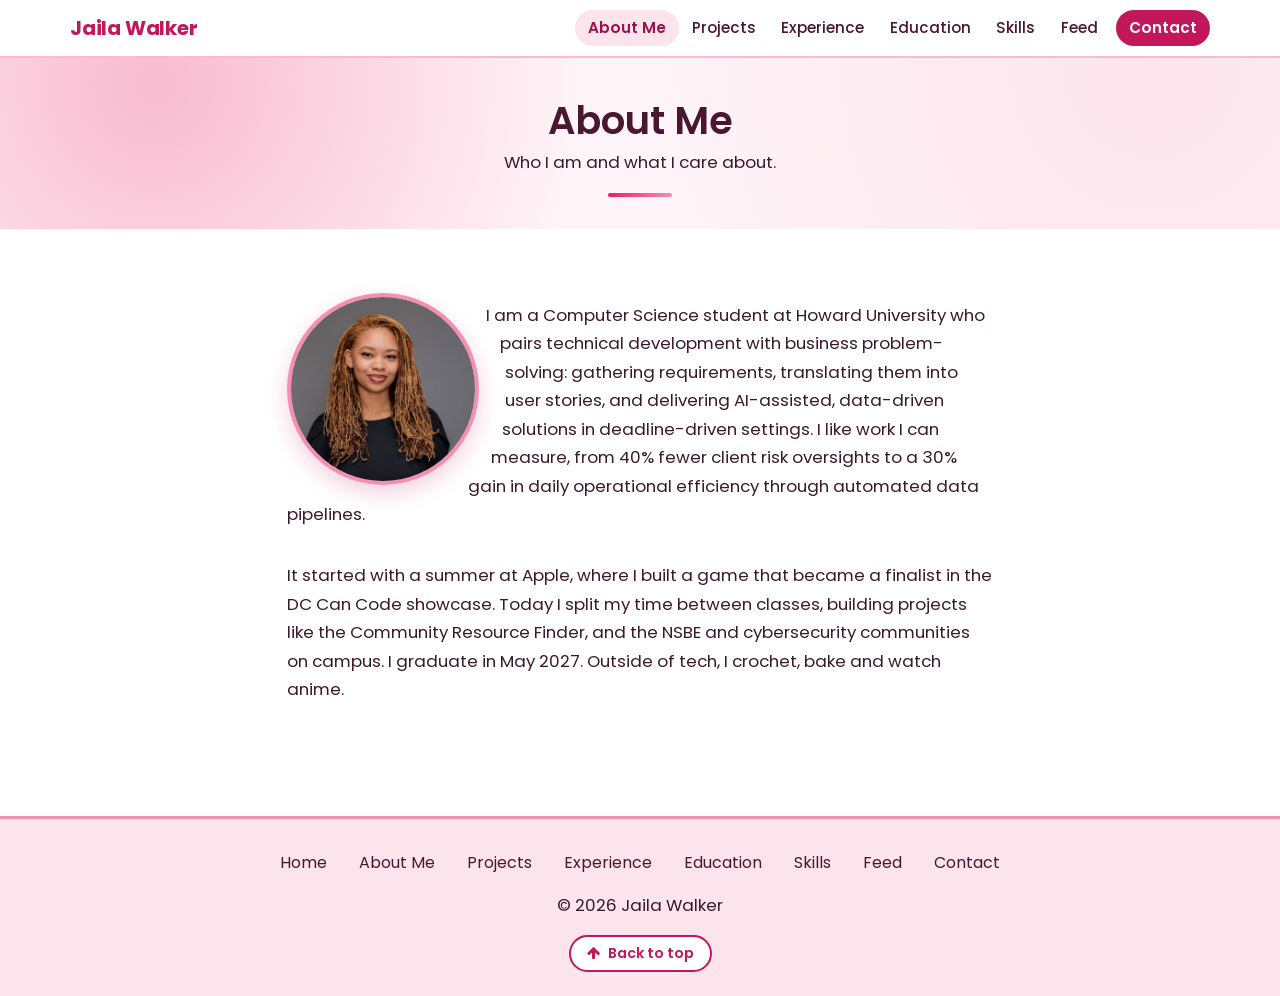
==== about.html @ 6f072544 "Split the site into one page per nav item and add Scheduling Central - New pages: about, projects, e" ====
<!doctype html>
<html lang="en">
  <head>
    <title>About Me – Jaila Walker</title>
    <meta charset="utf-8">
    <meta name="viewport" content="width=device-width, initial-scale=1, shrink-to-fit=no">
    <meta name="description" content="About Jaila Walker, a Computer Science student at Howard University who pairs technical development with business problem-solving.">
    <link rel="canonical" href="https://jailawalker.com/about.html">
    <meta property="og:title" content="About Me – Jaila Walker">
    <meta property="og:description" content="About Jaila Walker, a Computer Science student at Howard University who pairs technical development with business problem-solving.">
    <meta property="og:url" content="https://jailawalker.com/about.html">
    <meta property="og:type" content="website">

    <link rel="stylesheet" href="https://stackpath.bootstrapcdn.com/bootstrap/4.3.1/css/bootstrap.min.css" integrity="sha384-ggOyR0iXCbMQv3Xipma34MD+dH/1fQ784/j6cY/iJTQUOhcWr7x9JvoRxT2MZw1T" crossorigin="anonymous">
    <link rel="stylesheet" href="https://cdnjs.cloudflare.com/ajax/libs/font-awesome/4.7.0/css/font-awesome.min.css">
    <link rel="preconnect" href="https://fonts.googleapis.com">
    <link rel="preconnect" href="https://fonts.gstatic.com" crossorigin>
    <link href="https://fonts.googleapis.com/css2?family=Poppins:wght@400;500;600;700&display=swap" rel="stylesheet">
    <link rel="stylesheet" href="site.css">
  </head>
  <body id="top">
    <a class="skip" href="#main">Skip to content</a>

    <nav class="navbar navbar-expand sticky-top site-nav" aria-label="Primary">
      <div class="container">
        <a class="navbar-brand" href="index.html">Jaila Walker</a>
        <ul class="nav">
          <li class="nav-item"><a class="nav-link" href="about.html" aria-current="page">About Me</a></li>
          <li class="nav-item"><a class="nav-link" href="projects.html">Projects</a></li>
          <li class="nav-item"><a class="nav-link" href="experience.html">Experience</a></li>
          <li class="nav-item"><a class="nav-link" href="education.html">Education</a></li>
          <li class="nav-item"><a class="nav-link" href="skills.html">Skills</a></li>
          <li class="nav-item"><a class="nav-link" href="feed.html">Feed</a></li>
          <li class="nav-item"><a class="nav-link nav-cta" href="contact.html">Contact</a></li>
        </ul>
      </div>
    </nav>

    <header class="page-hero">
      <div class="container">
        <h1>About Me</h1>
        <p class="mb-3">Who I am and what I care about.</p>
        <div class="mx-auto heading-line"></div>
      </div>
    </header>

    <main id="main" class="page-body">
      <div class="container narrow py-3 about-text">
        <img class="portrait" src="pwebsite-images/headshot.jpg" alt="Portrait of Jaila Walker" width="800" height="1000">
        <p class="py-3">
          I am a Computer Science student at Howard University who pairs technical development with business
          problem-solving: gathering requirements, translating them into user stories, and delivering AI-assisted,
          data-driven solutions in deadline-driven settings. I like work I can measure, from 40% fewer client risk
          oversights to a 30% gain in daily operational efficiency through automated data pipelines.
        </p>
        <p class="pb-4">
          It started with a summer at Apple, where I built a game that became a finalist in the DC Can Code showcase.
          Today I split my time between classes, building projects like the Community Resource Finder, and the NSBE and
          cybersecurity communities on campus. I graduate in May 2027. Outside of tech, I crochet, bake and watch anime.
        </p>
      </div>
    
    </main>

    <footer>
      <div class="container text-center py-4">
        <ul class="nav justify-content-center">
          <li class="nav-item"><a class="nav-link" href="index.html">Home</a></li>
          <li class="nav-item"><a class="nav-link" href="about.html">About Me</a></li>
          <li class="nav-item"><a class="nav-link" href="projects.html">Projects</a></li>
          <li class="nav-item"><a class="nav-link" href="experience.html">Experience</a></li>
          <li class="nav-item"><a class="nav-link" href="education.html">Education</a></li>
          <li class="nav-item"><a class="nav-link" href="skills.html">Skills</a></li>
          <li class="nav-item"><a class="nav-link" href="feed.html">Feed</a></li>
          <li class="nav-item"><a class="nav-link" href="contact.html">Contact</a></li>
        </ul>
        <p class="mb-3 mt-2">&copy; 2026 Jaila Walker</p>
        <a class="btn-pink-outline btn-sm" href="#top"><i class="fa fa-arrow-up" aria-hidden="true"></i> Back to top</a>
      </div>
    </footer>
  </body>
</html>
---- site.css ----
:root {
  --plum: #4a1730;
  --text: #3b1a2b;
  --pink-900: #a0114a;
  --pink-600: #c2185b;
  --pink-500: #e91e63;
  --pink-300: #f48fb1;
  --pink-200: #f8bbd0;
  --pink-100: #fce4ec;
  --pink-50: #fff5f8;
}
html { scroll-behavior: smooth; scroll-padding-top: 4.5rem; }
html, body { width: 100%; margin: 0; padding: 0; overflow-x: hidden; }
body { font-family: "Poppins", system-ui, -apple-system, "Segoe UI", Roboto, Arial, sans-serif; color: var(--text); background: #fff; }
p { font-size: 1.05rem; line-height: 1.7; }
h1, h2, h3, h4, h5 { color: var(--plum); font-weight: 600; }
a { color: var(--pink-900); }
a:hover { color: var(--pink-600); }
:focus-visible { outline: 3px solid var(--pink-500); outline-offset: 2px; }

.skip { position: absolute; left: 1rem; top: -3rem; background: #fff; color: var(--plum); padding: .5rem .75rem; border: 1px solid var(--pink-200); z-index: 2000; }
.skip:focus { top: 1rem; }

/* ---- Navbar ---- */
.site-nav { background: rgba(255, 255, 255, .96); border-bottom: 2px solid var(--pink-200); padding-top: .5rem; padding-bottom: .5rem; }
.site-nav .container { justify-content: space-between; }
.site-nav .navbar-brand { font-weight: 700; color: var(--pink-600); font-size: 1.25rem; letter-spacing: -.01em; }
.site-nav .navbar-brand:hover { color: var(--pink-900); }
.site-nav .nav { flex-wrap: wrap; justify-content: flex-end; align-items: center; }
.site-nav .nav-link { color: var(--plum); font-size: .95rem; font-weight: 500; padding: .4rem .8rem; border-radius: 50rem; }
.site-nav .nav-link:hover { background: var(--pink-100); color: var(--pink-900); }
.site-nav .nav-link[aria-current="page"] { background: var(--pink-100); color: var(--pink-900); font-weight: 600; }
.site-nav .nav-cta { background: var(--pink-600); color: #fff; font-weight: 600; margin-left: .35rem; }
.site-nav .nav-cta:hover { background: var(--pink-900); color: #fff; }
@media (max-width: 860px) {
  .site-nav .nav-link { padding: .35rem .55rem; font-size: .88rem; }
}
@media (max-width: 720px) {
  .site-nav .navbar-brand { display: none; }
  .site-nav .container { justify-content: center; }
  .site-nav .nav { justify-content: center; }
}
@media (max-width: 576px) {
  .site-nav { padding-left: .25rem; padding-right: .25rem; }
  .site-nav .container { padding-left: 0; padding-right: 0; justify-content: center; }
  .site-nav .navbar-brand { display: none; }
  .site-nav .nav { justify-content: center; }
  .site-nav .nav-link { padding: .35rem .16rem; font-size: .66rem; }
  .site-nav .nav-cta { margin-left: 0; padding-left: .4rem; padding-right: .4rem; }
}

/* ---- Buttons ---- */
.btn-pink, .btn-pink-outline { display: inline-flex; align-items: center; justify-content: center; gap: .5rem; border: 2px solid var(--pink-600); border-radius: 50rem; font-weight: 600; padding: .6rem 1.5rem; text-decoration: none; transition: background-color .2s, color .2s, transform .2s, box-shadow .2s; }
.btn-pink { background: var(--pink-600); color: #fff; box-shadow: 0 6px 16px rgba(194, 24, 91, .25); }
.btn-pink:hover { background: var(--pink-900); border-color: var(--pink-900); color: #fff; text-decoration: none; transform: translateY(-2px); }
.btn-pink-outline { background: #fff; color: var(--pink-600); }
.btn-pink-outline:hover { background: var(--pink-600); color: #fff; text-decoration: none; transform: translateY(-2px); }
.btn-sm.btn-pink, .btn-sm.btn-pink-outline { padding: .35rem 1rem; font-size: .9rem; }
.btn-row { display: flex; flex-wrap: wrap; justify-content: center; gap: .75rem; }

/* ---- Headings ---- */
.heading-line { height: 4px; width: 4rem; border-radius: 4px; background: linear-gradient(90deg, var(--pink-500), var(--pink-300)); }
.narrow { max-width: 46rem; }

/* ---- Cards ---- */
.card { border: 1px solid var(--pink-200); border-radius: 1rem; background: #fff; box-shadow: 0 6px 18px rgba(194, 24, 91, .08); transition: transform .2s, box-shadow .2s; }
.card:hover { transform: translateY(-3px); box-shadow: 0 12px 26px rgba(194, 24, 91, .16); }
.card-title { color: var(--plum); }
.card-subtitle { font-style: italic; color: var(--pink-900) !important; }

/* ---- Footer ---- */
footer { background: var(--pink-100); border-top: 3px solid var(--pink-300); margin-top: 0; }
footer .nav-link { color: var(--plum); border-radius: 50rem; }
footer .nav-link:hover { background: #fff; color: var(--pink-900); }

@media (prefers-reduced-motion: reduce) {
  html { scroll-behavior: auto; }
  .card, .btn-pink, .btn-pink-outline { transition: none; }
  .card:hover, .btn-pink:hover, .btn-pink-outline:hover { transform: none; }
}


/* ---- Inner pages ---- */
.page-hero { background: radial-gradient(circle at 12% 15%, var(--pink-200) 0, transparent 38%), radial-gradient(circle at 90% 8%, var(--pink-100) 0, transparent 45%), var(--pink-50); text-align: center; padding: 2.5rem 0 2rem; }
.page-hero h1 { font-size: 2.4rem; margin-bottom: .25rem; }
.page-body { padding: 2.5rem 0 3.5rem; }
.bg-soft { background: var(--pink-50); }

.about-text { display: flow-root; }
.portrait { float: left; width: 12rem; height: 12rem; margin: .5rem 1.75rem .75rem 0; shape-outside: circle(50%); border-radius: 50%; object-fit: cover; object-position: center 10%; border: 4px solid var(--pink-300); box-shadow: 0 8px 22px rgba(194, 24, 91, .2); }
@media (max-width: 576px) { .portrait { float: none; display: block; margin: 0 auto 1.25rem; width: 10rem; height: 10rem; } }
.star-list { list-style: none; margin: 0; padding: .75rem 0 1.5rem; text-align: left; }
.star-list li { font-size: 1.05rem; padding: .15rem 0; }
.star-list li::before { content: "\2605"; color: #000; margin-right: .6rem; }
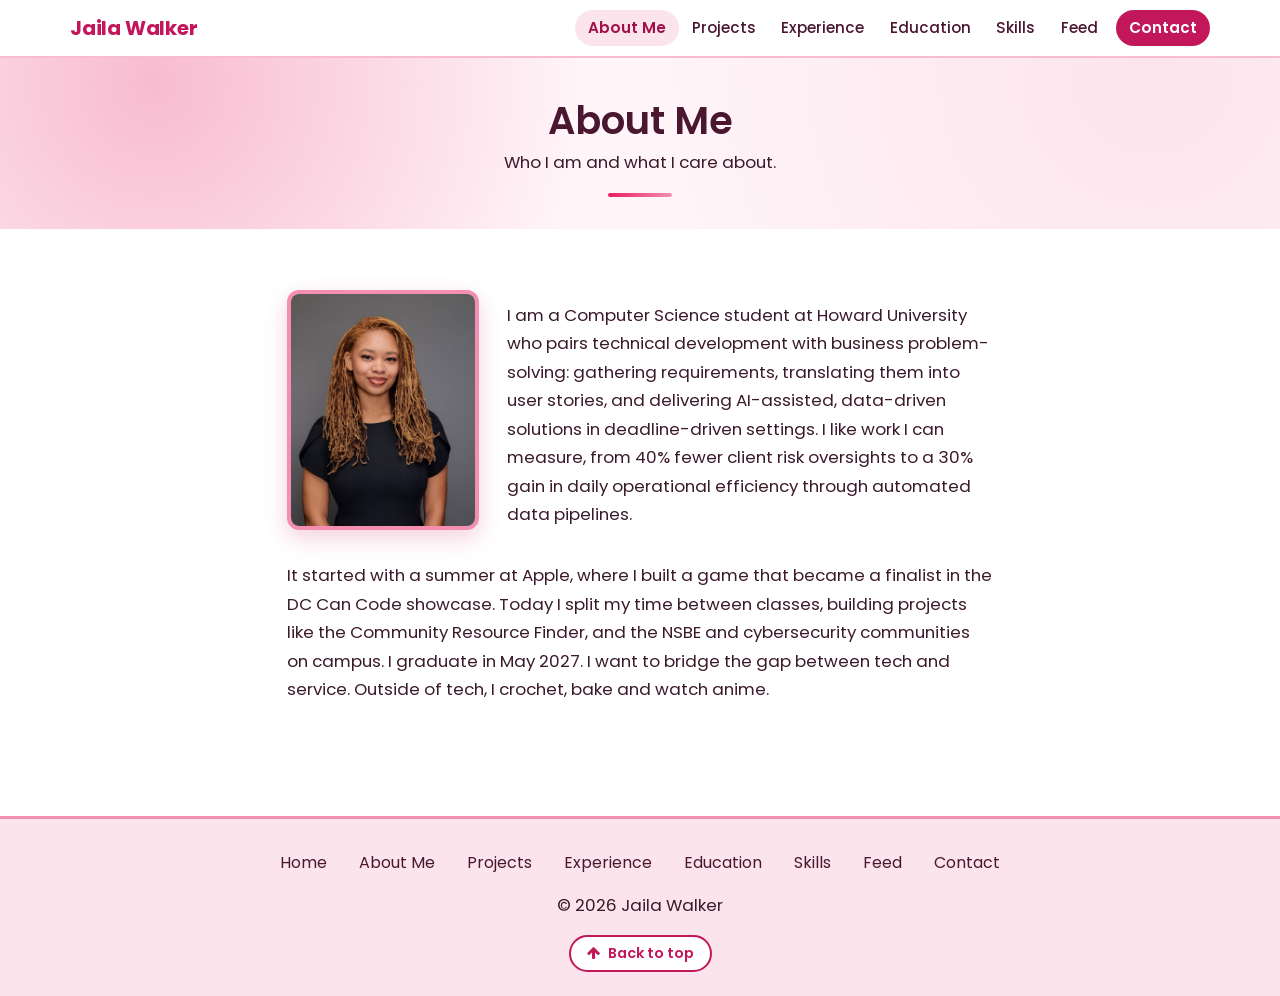
==== commit ebbb7046: "Rectangular portrait, About tweak, experience bullets, skills update - Portrait is a rounded rectang" ====
--- a/about.html
+++ b/about.html
@@ -56,7 +56,7 @@
         <p class="pb-4">
           It started with a summer at Apple, where I built a game that became a finalist in the DC Can Code showcase.
           Today I split my time between classes, building projects like the Community Resource Finder, and the NSBE and
-          cybersecurity communities on campus. I graduate in May 2027. Outside of tech, I crochet, bake and watch anime.
+          cybersecurity communities on campus. I graduate in May 2027. I want to bridge the gap between tech and service. Outside of tech, I crochet, bake and watch anime.
         </p>
       </div>
     
--- a/site.css
+++ b/site.css
@@ -87,8 +87,8 @@
 .bg-soft { background: var(--pink-50); }
 
 .about-text { display: flow-root; }
-.portrait { float: left; width: 12rem; height: 12rem; margin: .5rem 1.75rem .75rem 0; shape-outside: circle(50%); border-radius: 50%; object-fit: cover; object-position: center 10%; border: 4px solid var(--pink-300); box-shadow: 0 8px 22px rgba(194, 24, 91, .2); }
-@media (max-width: 576px) { .portrait { float: none; display: block; margin: 0 auto 1.25rem; width: 10rem; height: 10rem; } }
+.portrait { float: left; width: 12rem; height: 15rem; margin: .35rem 1.75rem .75rem 0; border-radius: .75rem; object-fit: cover; object-position: center top; border: 4px solid var(--pink-300); box-shadow: 0 8px 22px rgba(194, 24, 91, .2); }
+@media (max-width: 576px) { .portrait { float: none; display: block; margin: 0 auto 1.25rem; width: 10rem; height: 12.5rem; } }
 .star-list { list-style: none; margin: 0; padding: .75rem 0 1.5rem; text-align: left; }
 .star-list li { font-size: 1.05rem; padding: .15rem 0; }
 .star-list li::before { content: "\2605"; color: #000; margin-right: .6rem; }
